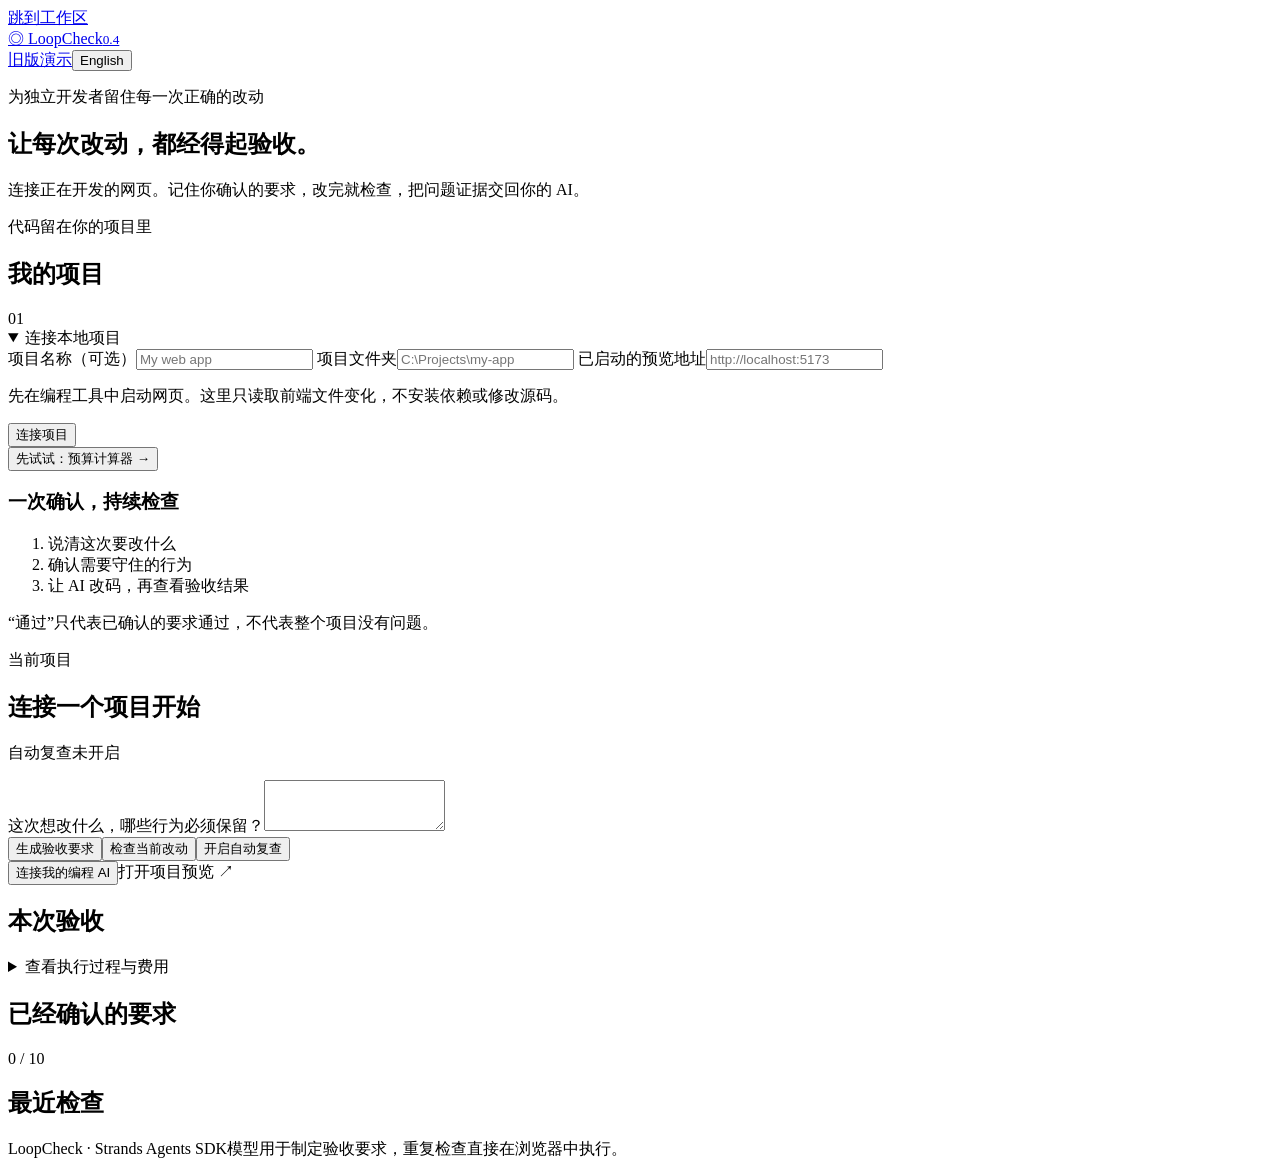
==== web/projects.html @ a45df4ac "Release LoopCheck 0.4 local acceptance workflow and reproducible evidence" ====
<!doctype html><html lang="zh-CN"><head><meta charset="utf-8"><meta name="viewport" content="width=device-width,initial-scale=1"><title>LoopCheck — Keep your changes honest</title><link rel="stylesheet" href="/static/projects.css"></head>
<body><a href="#workspace" class="skip" data-i="skip">跳到工作区</a>
<header><a class="brand" href="/">◎ <span>LoopCheck</span><small>0.4</small></a><nav><a href="/legacy" data-i="legacy">旧版演示</a><button id="language" class="quiet">English</button></nav></header>
<main><section class="intro"><div><p class="eyebrow" data-i="eyebrow">为独立开发者留住每一次正确的改动</p><h1 data-i="headline">让每次改动，都经得起验收。</h1><p class="lead" data-i="lead">连接正在开发的网页。记住你确认的要求，改完就检查，把问题证据交回你的 AI。</p></div><div class="local-chip"><span class="dot"></span><span data-i="local">代码留在你的项目里</span></div></section>
<div id="notice" role="status" aria-live="polite"></div>
<div class="layout" id="workspace"><aside><section class="card project-card"><div class="section-top"><h2 data-i="projects">我的项目</h2><span class="eyebrow">01</span></div><div id="project-list"></div>
<details id="connect-details" open><summary data-i="connectTitle">连接本地项目</summary><form id="connect-form"><label for="project-name" data-i="name">项目名称（可选）</label><input id="project-name" maxlength="80" placeholder="My web app">
<label for="project-root" data-i="folder">项目文件夹</label><input id="project-root" required placeholder="C:\Projects\my-app" autocomplete="off">
<label for="project-url" data-i="url">已启动的预览地址</label><input id="project-url" type="url" required placeholder="http://localhost:5173" autocomplete="off"><p class="hint" data-i="connectionHint">先在编程工具中启动网页。这里只读取前端文件变化，不安装依赖或修改源码。</p><button class="primary" type="submit" data-i="connect">连接项目</button></form></details>
<button id="sample" class="sample" data-i="sample">先试试：预算计算器 →</button></section><section class="card quiet-card"><h3 data-i="howTitle">一次确认，持续检查</h3><ol><li data-i="how1">说清这次要改什么</li><li data-i="how2">确认需要守住的行为</li><li data-i="how3">让 AI 改码，再查看验收结果</li></ol><p class="hint" data-i="coverage">“通过”只代表已确认的要求通过，不代表整个项目没有问题。</p></section></aside>
<div class="main-column"><section class="card change-card"><div class="section-top"><div><p class="eyebrow" data-i="current">当前项目</p><h2 id="current-project" data-i="choose">连接一个项目开始</h2></div><span id="watch-label" class="pill" data-i="watchOff">自动复查未开启</span></div><p id="project-address" class="hint"></p>
<form id="prepare-form"><label for="goal" data-i="goal">这次想改什么，哪些行为必须保留？</label><textarea id="goal" rows="3" maxlength="1200" required></textarea><div class="actions"><button id="prepare" class="primary" type="submit" data-i="prepare">生成验收要求</button><button id="check" type="button" data-i="check">检查当前改动</button><button id="watch" type="button" class="quiet" data-i="watchOn">开启自动复查</button></div></form><div class="small-actions"><button id="bridge" class="text-button" data-i="bridge">连接我的编程 AI</button><a id="preview" target="_blank" rel="noopener" data-i="preview">打开项目预览 ↗</a></div><div id="bridge-output" hidden><p data-i="bridgeHint">把以下配置加入编程工具的 MCP 设置。凭据保存在本机文件中，不要发布该文件。</p><pre id="bridge-text"></pre><button id="copy-bridge" data-i="copy">复制配置</button></div></section>
<section class="card" id="draft-panel" hidden><div class="section-top"><h2 data-i="review">请确认：这些就是你要守住的要求吗？</h2><span class="pill amber" data-i="notApproved">尚未确认</span></div><p class="hint" data-i="reviewHint">逐条查看步骤与预期。确认后立即记录当前表现，后续检查不会擅自修改这些要求。</p><div id="draft-flows"></div><button id="confirm" class="primary" data-i="confirm">确认要求并检查当前版本</button></section>
<section class="card result-card"><div class="section-top"><h2 data-i="result">本次验收</h2><button id="stop" class="quiet" hidden data-i="stop">停止</button></div><div id="result-summary" role="status" aria-live="polite"></div><div id="result-checks"></div><div id="result-actions" class="actions" hidden><button id="copy-brief" data-i="copyBrief">复制给编程 AI</button><a id="download" data-i="download">下载证据说明</a><button id="retry" class="quiet" data-i="retry">再次检查</button></div><details id="trace"><summary data-i="trace">查看执行过程与费用</summary><div id="events"></div><p id="run-cost" class="hint"></p></details></section>
<section class="card"><div class="section-top"><h2 data-i="requirements">已经确认的要求</h2><span id="flow-count" class="pill">0 / 10</span></div><div id="requirements"></div></section>
<section class="card"><h2 data-i="history">最近检查</h2><div id="history"></div></section></div></div>
<footer><span>LoopCheck · Strands Agents SDK</span><span data-i="footer">模型用于制定验收要求，重复检查直接在浏览器中执行。</span></footer></main><script src="/static/projects.js"></script></body></html>
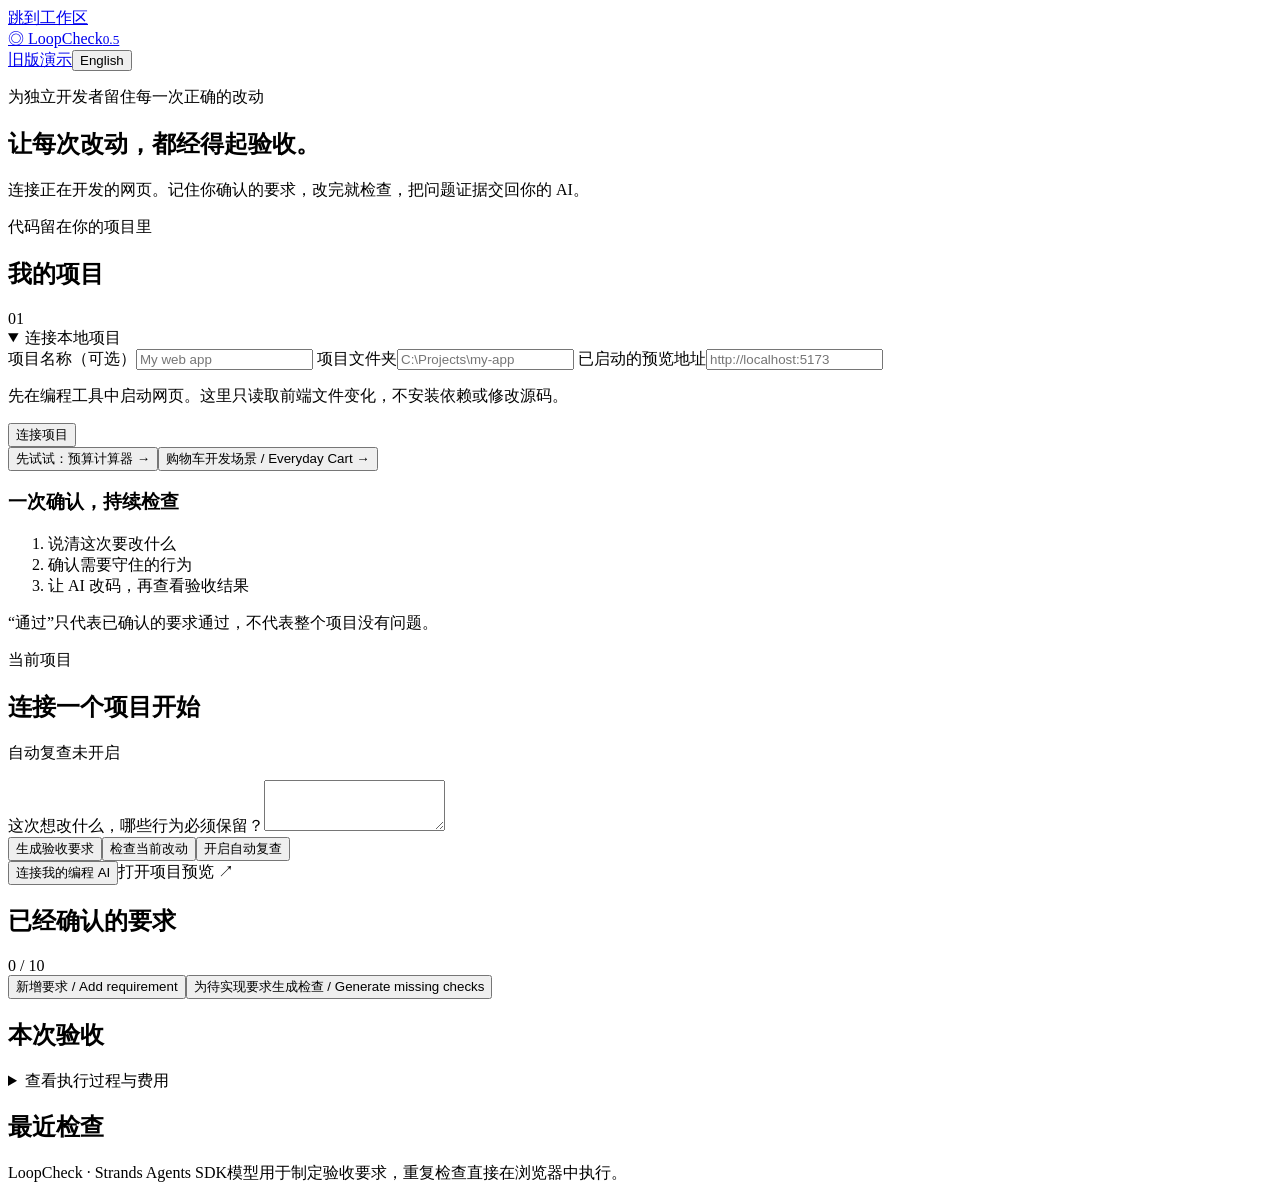
==== commit dde7f9fe: "Release LoopCheck 0.5 versioned requirements and reliable coverage" ====
--- a/web/projects.html
+++ b/web/projects.html
@@ -1,17 +1,18 @@
-<!doctype html><html lang="zh-CN"><head><meta charset="utf-8"><meta name="viewport" content="width=device-width,initial-scale=1"><title>LoopCheck — Keep your changes honest</title><link rel="stylesheet" href="/static/projects.css"></head>
-<body><a href="#workspace" class="skip" data-i="skip">跳到工作区</a>
-<header><a class="brand" href="/">◎ <span>LoopCheck</span><small>0.4</small></a><nav><a href="/legacy" data-i="legacy">旧版演示</a><button id="language" class="quiet">English</button></nav></header>
-<main><section class="intro"><div><p class="eyebrow" data-i="eyebrow">为独立开发者留住每一次正确的改动</p><h1 data-i="headline">让每次改动，都经得起验收。</h1><p class="lead" data-i="lead">连接正在开发的网页。记住你确认的要求，改完就检查，把问题证据交回你的 AI。</p></div><div class="local-chip"><span class="dot"></span><span data-i="local">代码留在你的项目里</span></div></section>
-<div id="notice" role="status" aria-live="polite"></div>
-<div class="layout" id="workspace"><aside><section class="card project-card"><div class="section-top"><h2 data-i="projects">我的项目</h2><span class="eyebrow">01</span></div><div id="project-list"></div>
-<details id="connect-details" open><summary data-i="connectTitle">连接本地项目</summary><form id="connect-form"><label for="project-name" data-i="name">项目名称（可选）</label><input id="project-name" maxlength="80" placeholder="My web app">
-<label for="project-root" data-i="folder">项目文件夹</label><input id="project-root" required placeholder="C:\Projects\my-app" autocomplete="off">
-<label for="project-url" data-i="url">已启动的预览地址</label><input id="project-url" type="url" required placeholder="http://localhost:5173" autocomplete="off"><p class="hint" data-i="connectionHint">先在编程工具中启动网页。这里只读取前端文件变化，不安装依赖或修改源码。</p><button class="primary" type="submit" data-i="connect">连接项目</button></form></details>
-<button id="sample" class="sample" data-i="sample">先试试：预算计算器 →</button></section><section class="card quiet-card"><h3 data-i="howTitle">一次确认，持续检查</h3><ol><li data-i="how1">说清这次要改什么</li><li data-i="how2">确认需要守住的行为</li><li data-i="how3">让 AI 改码，再查看验收结果</li></ol><p class="hint" data-i="coverage">“通过”只代表已确认的要求通过，不代表整个项目没有问题。</p></section></aside>
-<div class="main-column"><section class="card change-card"><div class="section-top"><div><p class="eyebrow" data-i="current">当前项目</p><h2 id="current-project" data-i="choose">连接一个项目开始</h2></div><span id="watch-label" class="pill" data-i="watchOff">自动复查未开启</span></div><p id="project-address" class="hint"></p>
-<form id="prepare-form"><label for="goal" data-i="goal">这次想改什么，哪些行为必须保留？</label><textarea id="goal" rows="3" maxlength="1200" required></textarea><div class="actions"><button id="prepare" class="primary" type="submit" data-i="prepare">生成验收要求</button><button id="check" type="button" data-i="check">检查当前改动</button><button id="watch" type="button" class="quiet" data-i="watchOn">开启自动复查</button></div></form><div class="small-actions"><button id="bridge" class="text-button" data-i="bridge">连接我的编程 AI</button><a id="preview" target="_blank" rel="noopener" data-i="preview">打开项目预览 ↗</a></div><div id="bridge-output" hidden><p data-i="bridgeHint">把以下配置加入编程工具的 MCP 设置。凭据保存在本机文件中，不要发布该文件。</p><pre id="bridge-text"></pre><button id="copy-bridge" data-i="copy">复制配置</button></div></section>
-<section class="card" id="draft-panel" hidden><div class="section-top"><h2 data-i="review">请确认：这些就是你要守住的要求吗？</h2><span class="pill amber" data-i="notApproved">尚未确认</span></div><p class="hint" data-i="reviewHint">逐条查看步骤与预期。确认后立即记录当前表现，后续检查不会擅自修改这些要求。</p><div id="draft-flows"></div><button id="confirm" class="primary" data-i="confirm">确认要求并检查当前版本</button></section>
-<section class="card result-card"><div class="section-top"><h2 data-i="result">本次验收</h2><button id="stop" class="quiet" hidden data-i="stop">停止</button></div><div id="result-summary" role="status" aria-live="polite"></div><div id="result-checks"></div><div id="result-actions" class="actions" hidden><button id="copy-brief" data-i="copyBrief">复制给编程 AI</button><a id="download" data-i="download">下载证据说明</a><button id="retry" class="quiet" data-i="retry">再次检查</button></div><details id="trace"><summary data-i="trace">查看执行过程与费用</summary><div id="events"></div><p id="run-cost" class="hint"></p></details></section>
-<section class="card"><div class="section-top"><h2 data-i="requirements">已经确认的要求</h2><span id="flow-count" class="pill">0 / 10</span></div><div id="requirements"></div></section>
-<section class="card"><h2 data-i="history">最近检查</h2><div id="history"></div></section></div></div>
-<footer><span>LoopCheck · Strands Agents SDK</span><span data-i="footer">模型用于制定验收要求，重复检查直接在浏览器中执行。</span></footer></main><script src="/static/projects.js"></script></body></html>
+<!doctype html><html lang="zh-CN"><head><meta charset="utf-8"><meta name="viewport" content="width=device-width,initial-scale=1"><title>LoopCheck — Keep your changes honest</title><link rel="stylesheet" href="/static/projects.css"></head>
+<body><a href="#workspace" class="skip" data-i="skip">跳到工作区</a>
+<header><a class="brand" href="/">◎ <span>LoopCheck</span><small>0.5</small></a><nav><a href="/legacy" data-i="legacy">旧版演示</a><button id="language" class="quiet">English</button></nav></header>
+<main><section class="intro"><div><p class="eyebrow" data-i="eyebrow">为独立开发者留住每一次正确的改动</p><h1 data-i="headline">让每次改动，都经得起验收。</h1><p class="lead" data-i="lead">连接正在开发的网页。记住你确认的要求，改完就检查，把问题证据交回你的 AI。</p></div><div class="local-chip"><span class="dot"></span><span data-i="local">代码留在你的项目里</span></div></section>
+<div id="notice" role="status" aria-live="polite"></div>
+<button id="service-retry" hidden>重试连接 / Retry connection</button><div class="layout" id="workspace"><aside><section class="card project-card"><div class="section-top"><h2 data-i="projects">我的项目</h2><span class="eyebrow">01</span></div><div id="project-list"></div>
+<details id="connect-details" open><summary data-i="connectTitle">连接本地项目</summary><form id="connect-form"><label for="project-name" data-i="name">项目名称（可选）</label><input id="project-name" maxlength="80" placeholder="My web app">
+<label for="project-root" data-i="folder">项目文件夹</label><input id="project-root" required placeholder="C:\Projects\my-app" autocomplete="off">
+<label for="project-url" data-i="url">已启动的预览地址</label><input id="project-url" type="url" required placeholder="http://localhost:5173" autocomplete="off"><p class="hint" data-i="connectionHint">先在编程工具中启动网页。这里只读取前端文件变化，不安装依赖或修改源码。</p><button class="primary" type="submit" data-i="connect">连接项目</button></form></details>
+<button id="sample" class="sample" data-i="sample">先试试：预算计算器 →</button><button id="cart-sample" class="sample">购物车开发场景 / Everyday Cart →</button></section><section class="card quiet-card"><h3 data-i="howTitle">一次确认，持续检查</h3><ol><li data-i="how1">说清这次要改什么</li><li data-i="how2">确认需要守住的行为</li><li data-i="how3">让 AI 改码，再查看验收结果</li></ol><p class="hint" data-i="coverage">“通过”只代表已确认的要求通过，不代表整个项目没有问题。</p></section></aside>
+<div class="main-column"><section class="card change-card"><div class="section-top"><div><p class="eyebrow" data-i="current">当前项目</p><h2 id="current-project" data-i="choose">连接一个项目开始</h2></div><span id="watch-label" class="pill" data-i="watchOff">自动复查未开启</span></div><p id="project-address" class="hint"></p>
+<form id="prepare-form"><label for="goal" data-i="goal">这次想改什么，哪些行为必须保留？</label><textarea id="goal" rows="3" maxlength="1200" required></textarea><div class="actions"><button id="prepare" class="primary" type="submit" data-i="prepare">生成验收要求</button><button id="check" type="button" data-i="check">检查当前改动</button><button id="watch" type="button" class="quiet" data-i="watchOn">开启自动复查</button></div></form><div class="small-actions"><button id="bridge" class="text-button" data-i="bridge">连接我的编程 AI</button><a id="preview" target="_blank" rel="noopener" data-i="preview">打开项目预览 ↗</a></div><div id="bridge-output" hidden><p data-i="bridgeHint">把以下配置加入编程工具的 MCP 设置。凭据保存在本机文件中，不要发布该文件。</p><pre id="bridge-text"></pre><button id="copy-bridge" data-i="copy">复制配置</button></div></section>
+<section class="card" id="draft-panel" hidden><div class="section-top"><h2 data-i="review">请确认：这些就是你要守住的要求吗？</h2><span class="pill amber" data-i="notApproved">尚未确认</span></div><p class="hint" data-i="reviewHint">逐条查看步骤与预期。确认后立即记录当前表现，后续检查不会擅自修改这些要求。</p><p id="original-goal"></p><div id="draft-flows"></div><button id="edit-draft">编辑提案 / Edit proposal</button><button id="confirm" class="primary" data-i="confirm">确认要求并检查当前版本</button></section>
+<section class="card"><div class="section-top"><h2 data-i="requirements">已经确认的要求</h2><span id="flow-count" class="pill">0 / 10</span></div><div id="coverage-summary" role="status" aria-live="polite"></div><div class="actions"><button id="add-requirement">新增要求 / Add requirement</button><button id="bind-requirements">为待实现要求生成检查 / Generate missing checks</button></div><div id="requirements"></div></section>
+<section class="card result-card"><div class="section-top"><h2 data-i="result">本次验收</h2><button id="stop" class="quiet" hidden data-i="stop">停止</button></div><div id="result-summary" role="status" aria-live="polite"></div><div id="result-checks"></div><div id="result-actions" class="actions" hidden><button id="copy-brief" data-i="copyBrief">复制给编程 AI</button><a id="download" data-i="download">下载证据说明</a><button id="retry" class="quiet" data-i="retry">再次检查</button></div><details id="trace"><summary data-i="trace">查看执行过程与费用</summary><div id="events"></div><p id="run-cost" class="hint"></p></details></section>
+
+<section class="card"><h2 data-i="history">最近检查</h2><div id="history"></div></section></div></div>
+<footer><span>LoopCheck · Strands Agents SDK</span><span data-i="footer">模型用于制定验收要求，重复检查直接在浏览器中执行。</span></footer></main><dialog id="requirement-editor"><form id="requirement-form"><h2 id="editor-title"></h2><p id="before-intent"></p><label for="req-title">标题 / Title</label><input id="req-title" minlength="3" maxlength="100" required><label for="req-expectation">业务预期 / Expected behavior</label><textarea id="req-expectation" minlength="3" maxlength="400" required></textarea><label for="req-purpose">类别 / Purpose</label><select id="req-purpose"><option value="preserve">保留 / Preserve</option><option value="new">新增 / New</option></select><label for="req-reason">停用原因 / Reason for retiring</label><textarea id="req-reason" maxlength="400"></textarea><div class="actions"><button type="submit">生成变更草稿 / Review change</button><button type="button" id="close-editor">取消 / Cancel</button></div></form></dialog><dialog id="draft-editor"><form id="draft-edit-form"><h2>编辑业务要求 / Edit business requirements</h2><p>补充或修改要求后，请重新审阅确认。 / Review again after editing.</p><div id="draft-fields"></div><button type="button" id="add-draft-row">补充要求 / Add another</button><button type="submit">保存草稿 / Save draft</button><button type="button" id="close-draft-editor">取消 / Cancel</button></form></dialog><script src="/static/projects.js"></script><script src="/static/requirements.js"></script></body></html>
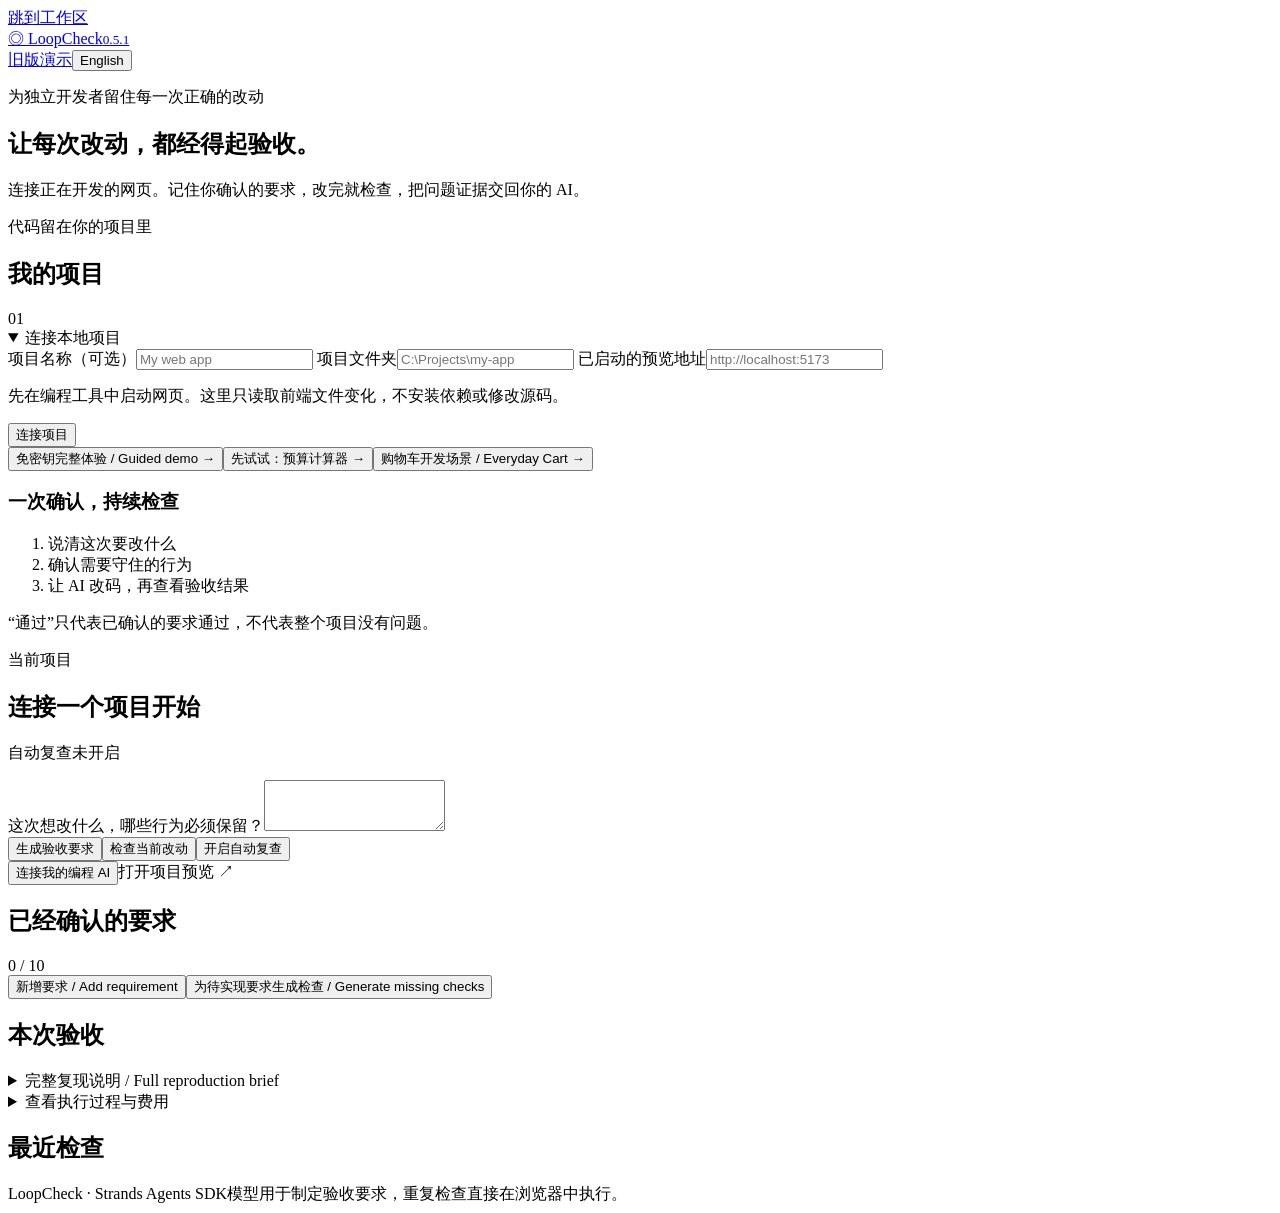
==== commit 3e517252: "Add isolated keyless walkthrough and retain current coverage in history" ====
--- a/web/projects.html
+++ b/web/projects.html
@@ -1,18 +1,18 @@
 <!doctype html><html lang="zh-CN"><head><meta charset="utf-8"><meta name="viewport" content="width=device-width,initial-scale=1"><title>LoopCheck — Keep your changes honest</title><link rel="stylesheet" href="/static/projects.css"></head>
 <body><a href="#workspace" class="skip" data-i="skip">跳到工作区</a>
-<header><a class="brand" href="/">◎ <span>LoopCheck</span><small>0.5</small></a><nav><a href="/legacy" data-i="legacy">旧版演示</a><button id="language" class="quiet">English</button></nav></header>
+<header><a class="brand" href="/">◎ <span>LoopCheck</span><small>0.5.1</small></a><nav><a href="/legacy" data-i="legacy">旧版演示</a><button id="language" class="quiet">English</button></nav></header>
 <main><section class="intro"><div><p class="eyebrow" data-i="eyebrow">为独立开发者留住每一次正确的改动</p><h1 data-i="headline">让每次改动，都经得起验收。</h1><p class="lead" data-i="lead">连接正在开发的网页。记住你确认的要求，改完就检查，把问题证据交回你的 AI。</p></div><div class="local-chip"><span class="dot"></span><span data-i="local">代码留在你的项目里</span></div></section>
 <div id="notice" role="status" aria-live="polite"></div>
 <button id="service-retry" hidden>重试连接 / Retry connection</button><div class="layout" id="workspace"><aside><section class="card project-card"><div class="section-top"><h2 data-i="projects">我的项目</h2><span class="eyebrow">01</span></div><div id="project-list"></div>
 <details id="connect-details" open><summary data-i="connectTitle">连接本地项目</summary><form id="connect-form"><label for="project-name" data-i="name">项目名称（可选）</label><input id="project-name" maxlength="80" placeholder="My web app">
 <label for="project-root" data-i="folder">项目文件夹</label><input id="project-root" required placeholder="C:\Projects\my-app" autocomplete="off">
 <label for="project-url" data-i="url">已启动的预览地址</label><input id="project-url" type="url" required placeholder="http://localhost:5173" autocomplete="off"><p class="hint" data-i="connectionHint">先在编程工具中启动网页。这里只读取前端文件变化，不安装依赖或修改源码。</p><button class="primary" type="submit" data-i="connect">连接项目</button></form></details>
-<button id="sample" class="sample" data-i="sample">先试试：预算计算器 →</button><button id="cart-sample" class="sample">购物车开发场景 / Everyday Cart →</button></section><section class="card quiet-card"><h3 data-i="howTitle">一次确认，持续检查</h3><ol><li data-i="how1">说清这次要改什么</li><li data-i="how2">确认需要守住的行为</li><li data-i="how3">让 AI 改码，再查看验收结果</li></ol><p class="hint" data-i="coverage">“通过”只代表已确认的要求通过，不代表整个项目没有问题。</p></section></aside>
-<div class="main-column"><section class="card change-card"><div class="section-top"><div><p class="eyebrow" data-i="current">当前项目</p><h2 id="current-project" data-i="choose">连接一个项目开始</h2></div><span id="watch-label" class="pill" data-i="watchOff">自动复查未开启</span></div><p id="project-address" class="hint"></p>
+<button id="guided-start" class="sample">免密钥完整体验 / Guided demo →</button><button id="sample" class="sample" data-i="sample">先试试：预算计算器 →</button><button id="cart-sample" class="sample">购物车开发场景 / Everyday Cart →</button></section><section class="card quiet-card"><h3 data-i="howTitle">一次确认，持续检查</h3><ol><li data-i="how1">说清这次要改什么</li><li data-i="how2">确认需要守住的行为</li><li data-i="how3">让 AI 改码，再查看验收结果</li></ol><p class="hint" data-i="coverage">“通过”只代表已确认的要求通过，不代表整个项目没有问题。</p></section></aside>
+<div class="main-column"><section class="card" id="guided-panel" hidden><h2 id="guided-title"></h2><p id="guided-disclosure" class="notice"></p><p id="guided-next" role="status" aria-live="polite"></p><div class="actions"><button id="guided-future"></button><button id="guided-feature"></button><button id="guided-repair"></button></div></section><section class="card change-card"><div class="section-top"><div><p class="eyebrow" data-i="current">当前项目</p><h2 id="current-project" data-i="choose">连接一个项目开始</h2></div><span id="watch-label" class="pill" data-i="watchOff">自动复查未开启</span></div><p id="project-address" class="hint"></p>
 <form id="prepare-form"><label for="goal" data-i="goal">这次想改什么，哪些行为必须保留？</label><textarea id="goal" rows="3" maxlength="1200" required></textarea><div class="actions"><button id="prepare" class="primary" type="submit" data-i="prepare">生成验收要求</button><button id="check" type="button" data-i="check">检查当前改动</button><button id="watch" type="button" class="quiet" data-i="watchOn">开启自动复查</button></div></form><div class="small-actions"><button id="bridge" class="text-button" data-i="bridge">连接我的编程 AI</button><a id="preview" target="_blank" rel="noopener" data-i="preview">打开项目预览 ↗</a></div><div id="bridge-output" hidden><p data-i="bridgeHint">把以下配置加入编程工具的 MCP 设置。凭据保存在本机文件中，不要发布该文件。</p><pre id="bridge-text"></pre><button id="copy-bridge" data-i="copy">复制配置</button></div></section>
 <section class="card" id="draft-panel" hidden><div class="section-top"><h2 data-i="review">请确认：这些就是你要守住的要求吗？</h2><span class="pill amber" data-i="notApproved">尚未确认</span></div><p class="hint" data-i="reviewHint">逐条查看步骤与预期。确认后立即记录当前表现，后续检查不会擅自修改这些要求。</p><p id="original-goal"></p><div id="draft-flows"></div><button id="edit-draft">编辑提案 / Edit proposal</button><button id="confirm" class="primary" data-i="confirm">确认要求并检查当前版本</button></section>
 <section class="card"><div class="section-top"><h2 data-i="requirements">已经确认的要求</h2><span id="flow-count" class="pill">0 / 10</span></div><div id="coverage-summary" role="status" aria-live="polite"></div><div class="actions"><button id="add-requirement">新增要求 / Add requirement</button><button id="bind-requirements">为待实现要求生成检查 / Generate missing checks</button></div><div id="requirements"></div></section>
-<section class="card result-card"><div class="section-top"><h2 data-i="result">本次验收</h2><button id="stop" class="quiet" hidden data-i="stop">停止</button></div><div id="result-summary" role="status" aria-live="polite"></div><div id="result-checks"></div><div id="result-actions" class="actions" hidden><button id="copy-brief" data-i="copyBrief">复制给编程 AI</button><a id="download" data-i="download">下载证据说明</a><button id="retry" class="quiet" data-i="retry">再次检查</button></div><details id="trace"><summary data-i="trace">查看执行过程与费用</summary><div id="events"></div><p id="run-cost" class="hint"></p></details></section>
+<section class="card result-card"><div class="section-top"><h2 data-i="result">本次验收</h2><button id="stop" class="quiet" hidden data-i="stop">停止</button></div><div id="result-summary" role="status" aria-live="polite"></div><div id="result-checks"></div><div id="result-actions" class="actions" hidden><button id="copy-brief" data-i="copyBrief">复制给编程 AI</button><a id="download" data-i="download">下载证据说明</a><button id="retry" class="quiet" data-i="retry">再次检查</button></div><details id="brief-details"><summary>完整复现说明 / Full reproduction brief</summary><pre id="brief-preview"></pre></details><details id="trace"><summary data-i="trace">查看执行过程与费用</summary><div id="events"></div><p id="run-cost" class="hint"></p></details></section>
 
 <section class="card"><h2 data-i="history">最近检查</h2><div id="history"></div></section></div></div>
-<footer><span>LoopCheck · Strands Agents SDK</span><span data-i="footer">模型用于制定验收要求，重复检查直接在浏览器中执行。</span></footer></main><dialog id="requirement-editor"><form id="requirement-form"><h2 id="editor-title"></h2><p id="before-intent"></p><label for="req-title">标题 / Title</label><input id="req-title" minlength="3" maxlength="100" required><label for="req-expectation">业务预期 / Expected behavior</label><textarea id="req-expectation" minlength="3" maxlength="400" required></textarea><label for="req-purpose">类别 / Purpose</label><select id="req-purpose"><option value="preserve">保留 / Preserve</option><option value="new">新增 / New</option></select><label for="req-reason">停用原因 / Reason for retiring</label><textarea id="req-reason" maxlength="400"></textarea><div class="actions"><button type="submit">生成变更草稿 / Review change</button><button type="button" id="close-editor">取消 / Cancel</button></div></form></dialog><dialog id="draft-editor"><form id="draft-edit-form"><h2>编辑业务要求 / Edit business requirements</h2><p>补充或修改要求后，请重新审阅确认。 / Review again after editing.</p><div id="draft-fields"></div><button type="button" id="add-draft-row">补充要求 / Add another</button><button type="submit">保存草稿 / Save draft</button><button type="button" id="close-draft-editor">取消 / Cancel</button></form></dialog><script src="/static/projects.js"></script><script src="/static/requirements.js"></script></body></html>
+<footer><span>LoopCheck · Strands Agents SDK</span><span data-i="footer">模型用于制定验收要求，重复检查直接在浏览器中执行。</span></footer></main><dialog id="requirement-editor"><form id="requirement-form"><h2 id="editor-title"></h2><p id="before-intent"></p><label for="req-title">标题 / Title</label><input id="req-title" minlength="3" maxlength="100" required><label for="req-expectation">业务预期 / Expected behavior</label><textarea id="req-expectation" minlength="3" maxlength="400" required></textarea><label for="req-purpose">类别 / Purpose</label><select id="req-purpose"><option value="preserve">保留 / Preserve</option><option value="new">新增 / New</option></select><label for="req-reason">停用原因 / Reason for retiring</label><textarea id="req-reason" maxlength="400"></textarea><div class="actions"><button type="submit">生成变更草稿 / Review change</button><button type="button" id="close-editor">取消 / Cancel</button></div></form></dialog><dialog id="draft-editor"><form id="draft-edit-form"><h2>编辑业务要求 / Edit business requirements</h2><p>补充或修改要求后，请重新审阅确认。 / Review again after editing.</p><div id="draft-fields"></div><button type="button" id="add-draft-row">补充要求 / Add another</button><button type="submit">保存草稿 / Save draft</button><button type="button" id="close-draft-editor">取消 / Cancel</button></form></dialog><script src="/static/projects.js"></script><script src="/static/requirements.js"></script><script src="/static/guided.js"></script></body></html>
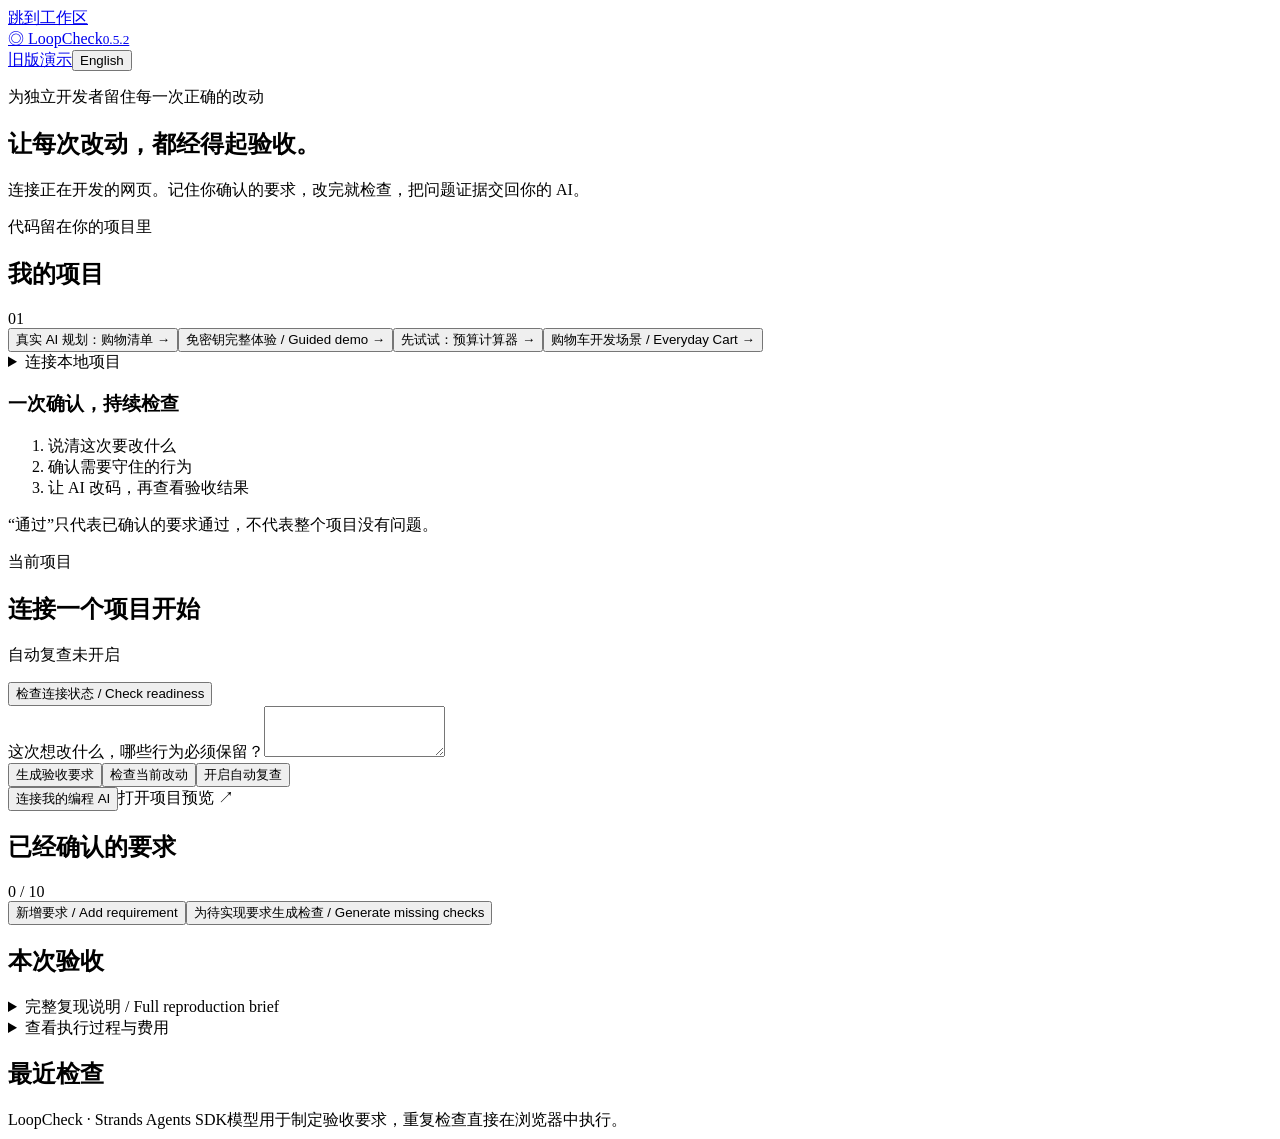
==== commit 1a4b6594: "Release LoopCheck 0.5.2: readiness, real planning, and retained verification evidence" ====
--- a/web/projects.html
+++ b/web/projects.html
@@ -1,18 +1,20 @@
 <!doctype html><html lang="zh-CN"><head><meta charset="utf-8"><meta name="viewport" content="width=device-width,initial-scale=1"><title>LoopCheck — Keep your changes honest</title><link rel="stylesheet" href="/static/projects.css"></head>
 <body><a href="#workspace" class="skip" data-i="skip">跳到工作区</a>
-<header><a class="brand" href="/">◎ <span>LoopCheck</span><small>0.5.1</small></a><nav><a href="/legacy" data-i="legacy">旧版演示</a><button id="language" class="quiet">English</button></nav></header>
+<header><a class="brand" href="/">◎ <span>LoopCheck</span><small>0.5.2</small></a><nav><a href="/legacy" data-i="legacy">旧版演示</a><button id="language" class="quiet">English</button></nav></header>
 <main><section class="intro"><div><p class="eyebrow" data-i="eyebrow">为独立开发者留住每一次正确的改动</p><h1 data-i="headline">让每次改动，都经得起验收。</h1><p class="lead" data-i="lead">连接正在开发的网页。记住你确认的要求，改完就检查，把问题证据交回你的 AI。</p></div><div class="local-chip"><span class="dot"></span><span data-i="local">代码留在你的项目里</span></div></section>
 <div id="notice" role="status" aria-live="polite"></div>
 <button id="service-retry" hidden>重试连接 / Retry connection</button><div class="layout" id="workspace"><aside><section class="card project-card"><div class="section-top"><h2 data-i="projects">我的项目</h2><span class="eyebrow">01</span></div><div id="project-list"></div>
-<details id="connect-details" open><summary data-i="connectTitle">连接本地项目</summary><form id="connect-form"><label for="project-name" data-i="name">项目名称（可选）</label><input id="project-name" maxlength="80" placeholder="My web app">
+<button id="live-sample" class="sample">真实 AI 规划：购物清单 →</button><button id="guided-start" class="sample">免密钥完整体验 / Guided demo →</button><button id="sample" class="sample" data-i="sample">先试试：预算计算器 →</button><button id="cart-sample" class="sample">购物车开发场景 / Everyday Cart →</button>
+<details id="connect-details"><summary data-i="connectTitle">连接本地项目</summary><form id="connect-form"><label for="project-name" data-i="name">项目名称（可选）</label><input id="project-name" maxlength="80" placeholder="My web app">
 <label for="project-root" data-i="folder">项目文件夹</label><input id="project-root" required placeholder="C:\Projects\my-app" autocomplete="off">
 <label for="project-url" data-i="url">已启动的预览地址</label><input id="project-url" type="url" required placeholder="http://localhost:5173" autocomplete="off"><p class="hint" data-i="connectionHint">先在编程工具中启动网页。这里只读取前端文件变化，不安装依赖或修改源码。</p><button class="primary" type="submit" data-i="connect">连接项目</button></form></details>
-<button id="guided-start" class="sample">免密钥完整体验 / Guided demo →</button><button id="sample" class="sample" data-i="sample">先试试：预算计算器 →</button><button id="cart-sample" class="sample">购物车开发场景 / Everyday Cart →</button></section><section class="card quiet-card"><h3 data-i="howTitle">一次确认，持续检查</h3><ol><li data-i="how1">说清这次要改什么</li><li data-i="how2">确认需要守住的行为</li><li data-i="how3">让 AI 改码，再查看验收结果</li></ol><p class="hint" data-i="coverage">“通过”只代表已确认的要求通过，不代表整个项目没有问题。</p></section></aside>
+</section><section class="card quiet-card"><h3 data-i="howTitle">一次确认，持续检查</h3><ol><li data-i="how1">说清这次要改什么</li><li data-i="how2">确认需要守住的行为</li><li data-i="how3">让 AI 改码，再查看验收结果</li></ol><p class="hint" data-i="coverage">“通过”只代表已确认的要求通过，不代表整个项目没有问题。</p></section></aside>
 <div class="main-column"><section class="card" id="guided-panel" hidden><h2 id="guided-title"></h2><p id="guided-disclosure" class="notice"></p><p id="guided-next" role="status" aria-live="polite"></p><div class="actions"><button id="guided-future"></button><button id="guided-feature"></button><button id="guided-repair"></button></div></section><section class="card change-card"><div class="section-top"><div><p class="eyebrow" data-i="current">当前项目</p><h2 id="current-project" data-i="choose">连接一个项目开始</h2></div><span id="watch-label" class="pill" data-i="watchOff">自动复查未开启</span></div><p id="project-address" class="hint"></p>
-<form id="prepare-form"><label for="goal" data-i="goal">这次想改什么，哪些行为必须保留？</label><textarea id="goal" rows="3" maxlength="1200" required></textarea><div class="actions"><button id="prepare" class="primary" type="submit" data-i="prepare">生成验收要求</button><button id="check" type="button" data-i="check">检查当前改动</button><button id="watch" type="button" class="quiet" data-i="watchOn">开启自动复查</button></div></form><div class="small-actions"><button id="bridge" class="text-button" data-i="bridge">连接我的编程 AI</button><a id="preview" target="_blank" rel="noopener" data-i="preview">打开项目预览 ↗</a></div><div id="bridge-output" hidden><p data-i="bridgeHint">把以下配置加入编程工具的 MCP 设置。凭据保存在本机文件中，不要发布该文件。</p><pre id="bridge-text"></pre><button id="copy-bridge" data-i="copy">复制配置</button></div></section>
+<p id="model-summary" class="hint" role="status"></p><div class="actions"><button id="readiness-check" type="button">检查连接状态 / Check readiness</button></div><div id="readiness-result" class="hint" role="status" hidden></div>
+<form id="prepare-form"><label for="goal" data-i="goal">这次想改什么，哪些行为必须保留？</label><textarea id="goal" rows="3" maxlength="1200" required></textarea><div class="actions"><button id="prepare" class="primary" type="submit" data-i="prepare">生成验收要求</button><button id="check" type="button" data-i="check">检查当前改动</button><button id="watch" type="button" class="quiet" data-i="watchOn">开启自动复查</button></div></form><div id="next-step-panel" class="notice" hidden><p id="next-step-text"></p><button id="next-step" type="button"></button></div><div class="small-actions"><button id="bridge" class="text-button" data-i="bridge">连接我的编程 AI</button><a id="preview" target="_blank" rel="noopener" data-i="preview">打开项目预览 ↗</a></div><div id="bridge-output" hidden><p data-i="bridgeHint">把以下配置加入编程工具的 MCP 设置。凭据保存在本机文件中，不要发布该文件。</p><pre id="bridge-text"></pre><button id="copy-bridge" data-i="copy">复制配置</button></div></section>
 <section class="card" id="draft-panel" hidden><div class="section-top"><h2 data-i="review">请确认：这些就是你要守住的要求吗？</h2><span class="pill amber" data-i="notApproved">尚未确认</span></div><p class="hint" data-i="reviewHint">逐条查看步骤与预期。确认后立即记录当前表现，后续检查不会擅自修改这些要求。</p><p id="original-goal"></p><div id="draft-flows"></div><button id="edit-draft">编辑提案 / Edit proposal</button><button id="confirm" class="primary" data-i="confirm">确认要求并检查当前版本</button></section>
 <section class="card"><div class="section-top"><h2 data-i="requirements">已经确认的要求</h2><span id="flow-count" class="pill">0 / 10</span></div><div id="coverage-summary" role="status" aria-live="polite"></div><div class="actions"><button id="add-requirement">新增要求 / Add requirement</button><button id="bind-requirements">为待实现要求生成检查 / Generate missing checks</button></div><div id="requirements"></div></section>
 <section class="card result-card"><div class="section-top"><h2 data-i="result">本次验收</h2><button id="stop" class="quiet" hidden data-i="stop">停止</button></div><div id="result-summary" role="status" aria-live="polite"></div><div id="result-checks"></div><div id="result-actions" class="actions" hidden><button id="copy-brief" data-i="copyBrief">复制给编程 AI</button><a id="download" data-i="download">下载证据说明</a><button id="retry" class="quiet" data-i="retry">再次检查</button></div><details id="brief-details"><summary>完整复现说明 / Full reproduction brief</summary><pre id="brief-preview"></pre></details><details id="trace"><summary data-i="trace">查看执行过程与费用</summary><div id="events"></div><p id="run-cost" class="hint"></p></details></section>
 
 <section class="card"><h2 data-i="history">最近检查</h2><div id="history"></div></section></div></div>
-<footer><span>LoopCheck · Strands Agents SDK</span><span data-i="footer">模型用于制定验收要求，重复检查直接在浏览器中执行。</span></footer></main><dialog id="requirement-editor"><form id="requirement-form"><h2 id="editor-title"></h2><p id="before-intent"></p><label for="req-title">标题 / Title</label><input id="req-title" minlength="3" maxlength="100" required><label for="req-expectation">业务预期 / Expected behavior</label><textarea id="req-expectation" minlength="3" maxlength="400" required></textarea><label for="req-purpose">类别 / Purpose</label><select id="req-purpose"><option value="preserve">保留 / Preserve</option><option value="new">新增 / New</option></select><label for="req-reason">停用原因 / Reason for retiring</label><textarea id="req-reason" maxlength="400"></textarea><div class="actions"><button type="submit">生成变更草稿 / Review change</button><button type="button" id="close-editor">取消 / Cancel</button></div></form></dialog><dialog id="draft-editor"><form id="draft-edit-form"><h2>编辑业务要求 / Edit business requirements</h2><p>补充或修改要求后，请重新审阅确认。 / Review again after editing.</p><div id="draft-fields"></div><button type="button" id="add-draft-row">补充要求 / Add another</button><button type="submit">保存草稿 / Save draft</button><button type="button" id="close-draft-editor">取消 / Cancel</button></form></dialog><script src="/static/projects.js"></script><script src="/static/requirements.js"></script><script src="/static/guided.js"></script></body></html>
+<footer><span>LoopCheck · Strands Agents SDK</span><span data-i="footer">模型用于制定验收要求，重复检查直接在浏览器中执行。</span></footer></main><dialog id="requirement-editor"><form id="requirement-form"><h2 id="editor-title"></h2><p id="before-intent"></p><label for="req-title">标题 / Title</label><input id="req-title" minlength="3" maxlength="100" required><label for="req-expectation">业务预期 / Expected behavior</label><textarea id="req-expectation" minlength="3" maxlength="400" required></textarea><label for="req-purpose">类别 / Purpose</label><select id="req-purpose"><option value="preserve">保留 / Preserve</option><option value="new">新增 / New</option></select><label for="req-reason">停用原因 / Reason for retiring</label><textarea id="req-reason" maxlength="400"></textarea><div class="actions"><button type="submit">生成变更草稿 / Review change</button><button type="button" id="close-editor">取消 / Cancel</button></div></form></dialog><dialog id="draft-editor"><form id="draft-edit-form"><h2>编辑业务要求 / Edit business requirements</h2><p>补充或修改要求后，请重新审阅确认。 / Review again after editing.</p><div id="draft-fields"></div><button type="button" id="add-draft-row">补充要求 / Add another</button><button type="submit">保存草稿 / Save draft</button><button type="button" id="close-draft-editor">取消 / Cancel</button></form></dialog><script src="/static/projects.js"></script><script src="/static/requirements.js"></script><script src="/static/guided.js"></script><script src="/static/readiness.js"></script></body></html>
